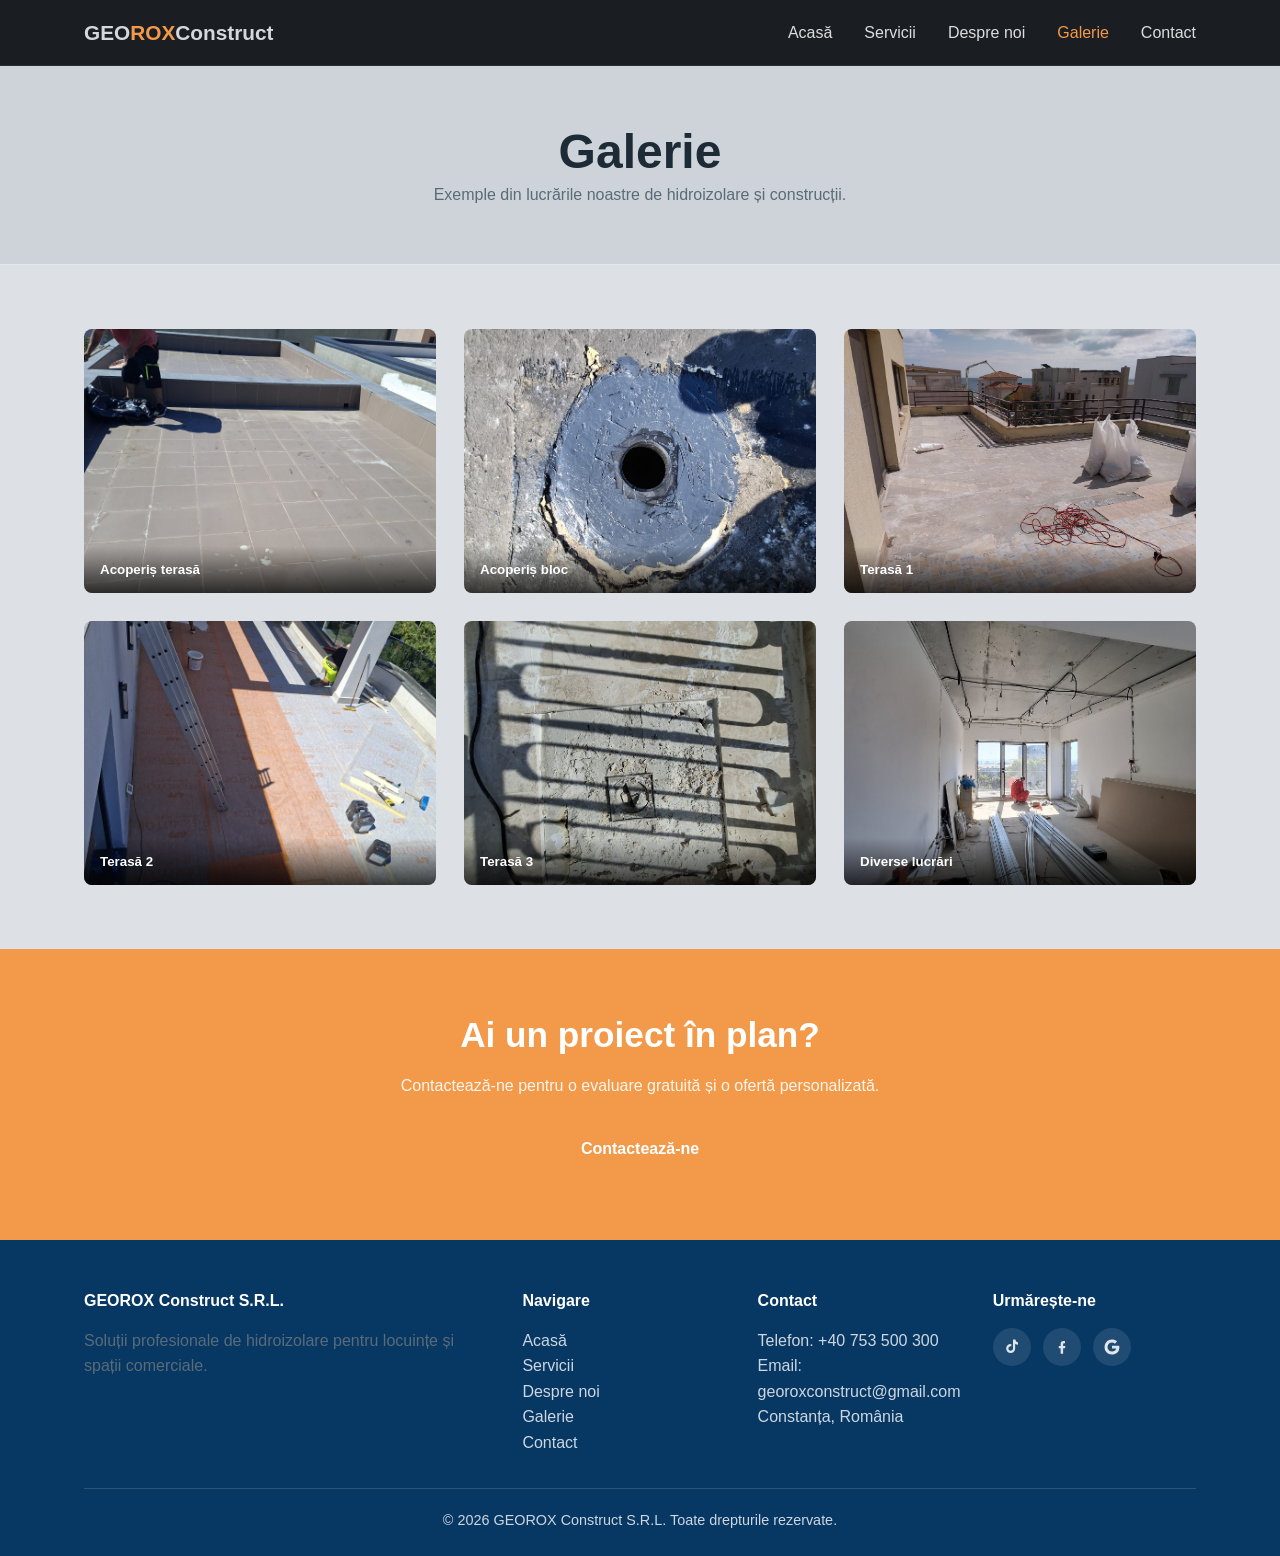
==== galerie.html @ f66228ff "GEOROX website" ====
<!DOCTYPE html>
<html lang="ro">
<head>
  <meta charset="UTF-8">
  <meta name="viewport" content="width=device-width, initial-scale=1.0">
  <title>Galerie | GEOROX Construct S.R.L.</title>
  <meta name="description" content="Galerie foto cu lucrări de hidroizolare și construcții realizate de GEOROX Construct.">
  <link rel="stylesheet" href="css/style.css">
</head>
<body>

  <header class="site-header">
    <nav class="nav">
      <a href="index.html" class="nav-logo"><span class="logo-grey">GEO</span><span class="logo-accent">ROX</span><span class="logo-grey">Construct</span></a>
      <ul class="nav-links" id="navLinks">
        <li><a href="index.html">Acasă</a></li>
        <li><a href="servicii.html">Servicii</a></li>
        <li><a href="despre.html">Despre noi</a></li>
        <li><a href="galerie.html" class="active">Galerie</a></li>
        <li><a href="contact.html">Contact</a></li>
      </ul>
      <button class="nav-toggle" id="navToggle" aria-label="Deschide meniul">
        <span></span><span></span><span></span>
      </button>
    </nav>
  </header>

  <section class="page-header">
    <div class="container">
      <h1>Galerie</h1>
      <p>Exemple din lucrările noastre de hidroizolare și construcții.</p>
    </div>
  </section>

  <section>
    <div class="container">
      <div class="grid grid-3 gallery-albums">
        <button class="album-card" type="button" data-album="acoperis-terasa">
          <img src="img/galerie/acoperis-terasa/acoperis-terasa-1.jpeg" alt="Acoperiș terasă">
          <span class="album-title">Acoperiș terasă</span>
        </button>
        <button class="album-card" type="button" data-album="acoperis-bloc">
          <img src="img/galerie/acoperis-bloc/acoperis-bloc1.jpeg" alt="Acoperiș bloc">
          <span class="album-title">Acoperiș bloc</span>
        </button>
        <button class="album-card" type="button" data-album="terasa1">
          <img src="img/galerie/terasa1/terasa1-1.jpeg" alt="Terasă 1">
          <span class="album-title">Terasă 1</span>
        </button>
        <button class="album-card" type="button" data-album="terasa2">
          <img src="img/galerie/terasa2/terasa2-1.jpeg" alt="Terasă 2">
          <span class="album-title">Terasă 2</span>
        </button>
        <button class="album-card" type="button" data-album="terasa3">
          <img src="img/galerie/terasa3/terasa3-1.jpeg" alt="Terasă 3">
          <span class="album-title">Terasă 3</span>
        </button>
        <button class="album-card" type="button" data-album="extra">
          <img src="img/galerie/extra/extra-1.jpeg" alt="Diverse lucrări">
          <span class="album-title">Diverse lucrări</span>
        </button>
      </div>
    </div>
  </section>

  <div class="lightbox" id="lightbox">
    <button class="lightbox-close" id="lightboxClose" aria-label="Închide">&times;</button>
    <button class="lightbox-prev" id="lightboxPrev" aria-label="Anterior">&#10094;</button>
    <img class="lightbox-img" id="lightboxImg" src="" alt="">
    <button class="lightbox-next" id="lightboxNext" aria-label="Următor">&#10095;</button>
    <div class="lightbox-counter" id="lightboxCounter"></div>
  </div>

  <section class="cta-banner">
    <div class="container">
      <h2>Ai un proiect în plan?</h2>
      <p>Contactează-ne pentru o evaluare gratuită și o ofertă personalizată.</p>
      <a href="contact.html" class="btn btn-primary">Contactează-ne</a>
    </div>
  </section>

  <footer class="site-footer">
    <div class="container">
      <div class="footer-grid">
        <div>
          <h4>GEOROX Construct S.R.L.</h4>
          <p>Soluții profesionale de hidroizolare pentru locuințe și spații comerciale.</p>
        </div>
        <div>
          <h4>Navigare</h4>
          <ul>
            <li><a href="index.html">Acasă</a></li>
            <li><a href="servicii.html">Servicii</a></li>
            <li><a href="despre.html">Despre noi</a></li>
            <li><a href="galerie.html">Galerie</a></li>
            <li><a href="contact.html">Contact</a></li>
          </ul>
        </div>
        <div>
          <h4>Contact</h4>
          <ul>
            <li>Telefon: +40 753 500 300</li>
            <li>Email: georoxconstruct@gmail.com</li>
            <li>Constanța, România</li>
          </ul>
        </div>
        <div>
          <h4>Urmărește-ne</h4>
          <div class="social-links">
            <a href="https://www.tiktok.com/@hidroizolatiiconstanta?_r=1&_t=ZN-98eueDLRYmM" target="_blank" rel="noopener" class="social-icon" aria-label="TikTok">
              <svg viewBox="0 0 24 24"><path d="M16.5 2c.3 1.9 1.5 3.5 3.5 4v3c-1.4 0-2.7-.4-3.8-1.2v6.2c0 3.3-2.7 6-6 6s-6-2.7-6-6 2.7-6 6-6c.3 0 .6 0 .9.1v3.1c-.3-.1-.6-.2-.9-.2-1.7 0-3 1.3-3 3s1.3 3 3 3 3.1-1.3 3.1-3V2h3.2z"/></svg>
            </a>
            <a href="https://www.facebook.com/share/18gLSC9Pa3/?mibextid=wwXIfr" target="_blank" rel="noopener" class="social-icon" aria-label="Facebook">
              <svg viewBox="0 0 24 24"><path d="M13.5 21v-7.5h2.5l.5-3h-3V8.5c0-.9.3-1.5 1.6-1.5H16V4.3C15.7 4.2 14.8 4 13.8 4c-2.1 0-3.6 1.3-3.6 3.7V10.5H7.7v3h2.5V21h3.3z"/></svg>
            </a>
            <a href="https://share.google/zqNdeVPApvcIBEr9M" target="_blank" rel="noopener" class="social-icon" aria-label="Google">
              <svg viewBox="0 0 24 24"><path d="M21.8 12.2c0-.7-.1-1.4-.2-2H12v3.9h5.5c-.2 1.3-1 2.4-2.1 3.1v2.6h3.4c2-1.8 3-4.5 3-7.6z"/><path d="M12 22c2.7 0 5-.9 6.7-2.4l-3.4-2.6c-.9.6-2.1 1-3.3 1-2.6 0-4.8-1.7-5.6-4.1H3v2.6C4.7 19.9 8.1 22 12 22z"/><path d="M6.4 13.9c-.2-.6-.3-1.2-.3-1.9s.1-1.3.3-1.9V7.5H3c-.6 1.3-1 2.7-1 4.5s.4 3.2 1 4.5l3.4-2.6z"/><path d="M12 6c1.5 0 2.8.5 3.8 1.5l2.9-2.9C16.9 2.9 14.6 2 12 2 8.1 2 4.7 4.1 3 7.5l3.4 2.6C7.2 7.7 9.4 6 12 6z"/></svg>
            </a>
          </div>
        </div>
      </div>
      <div class="footer-bottom">
        &copy; 2026 GEOROX Construct S.R.L. Toate drepturile rezervate.
      </div>
    </div>
  </footer>

  <script src="js/main.js"></script>
  <script src="js/album-viewer.js"></script>
</body>
</html>
---- css/style.css ----
/* ---------- Reset & base ---------- */
* {
  margin: 0;
  padding: 0;
  box-sizing: border-box;
}

:root {
  --color-primary: #0b5394;
  --color-primary-dark: #073763;
  --color-accent: #f2994a;
  --color-bg: #dde1e5;
  --color-bg-alt: #cdd3d8;
  --color-text: #1c2b36;
  --color-text-light: #5a6b78;
  --color-border: #e1e8ed;
  --color-header-bg: #1a1d21;
  --color-logo-grey: #d5d8db;
  --max-width: 1160px;
  --radius: 8px;
  --transition: 0.2s ease;
}

html {
  scroll-behavior: smooth;
}

body {
  font-family: "Segoe UI", Roboto, Helvetica, Arial, sans-serif;
  color: var(--color-text);
  background: var(--color-bg);
  line-height: 1.6;
}

img {
  max-width: 100%;
  display: block;
}

a {
  color: inherit;
  text-decoration: none;
}

ul {
  list-style: none;
}

.container {
  width: 100%;
  max-width: var(--max-width);
  margin: 0 auto;
  padding: 0 24px;
}

section {
  padding: 64px 0;
}

h1, h2, h3 {
  line-height: 1.25;
  font-weight: 700;
}

h1 {
  font-size: clamp(2rem, 4vw, 3rem);
}

h2 {
  font-size: clamp(1.5rem, 3vw, 2.2rem);
  margin-bottom: 16px;
}

p {
  color: var(--color-text-light);
}

.btn {
  display: inline-block;
  padding: 12px 28px;
  border-radius: var(--radius);
  font-weight: 600;
  transition: background var(--transition), color var(--transition);
  border: 2px solid transparent;
}

.btn-primary {
  background: var(--color-accent);
  color: #fff;
}

.btn-primary:hover {
  background: #e08635;
}

.btn-outline {
  border-color: #fff;
  color: #fff;
}

.btn-outline:hover {
  background: #fff;
  color: var(--color-primary-dark);
}

.section-intro {
  text-align: center;
  max-width: 640px;
  margin: 0 auto 40px;
}

/* ---------- Header / Nav ---------- */
.site-header {
  position: sticky;
  top: 0;
  z-index: 100;
  background: var(--color-header-bg);
  border-bottom: 1px solid rgba(255, 255, 255, 0.08);
}

.nav {
  display: flex;
  align-items: center;
  justify-content: space-between;
  padding: 16px 24px;
  max-width: var(--max-width);
  margin: 0 auto;
}

.nav-logo {
  font-size: 1.3rem;
  font-weight: 700;
}

.nav-logo .logo-grey {
  color: var(--color-logo-grey);
}

.nav-logo .logo-accent {
  color: var(--color-accent);
}

.nav-links {
  display: flex;
  gap: 32px;
}

.nav-links a {
  font-weight: 500;
  color: rgba(255, 255, 255, 0.85);
  transition: color var(--transition);
}

.nav-links a:hover,
.nav-links a.active {
  color: var(--color-accent);
}

.nav-toggle {
  display: none;
  flex-direction: column;
  gap: 5px;
  background: none;
  border: none;
  cursor: pointer;
  padding: 4px;
}

.nav-toggle span {
  width: 26px;
  height: 3px;
  background: #fff;
  border-radius: 2px;
}

/* ---------- Hero ---------- */
.hero {
  background: linear-gradient(135deg, var(--color-primary-dark), var(--color-primary));
  color: #fff;
  padding: 96px 0;
}

.hero-inner {
  display: flex;
  align-items: center;
  gap: 48px;
  max-width: 960px;
}

.hero-logo {
  flex-shrink: 0;
  width: 280px;
  height: auto;
  border-radius: 16px;
  background: #fff;
  padding: 12px;
}

.hero-text {
  display: flex;
  flex-direction: column;
  align-items: flex-start;
  gap: 20px;
}

.hero p {
  color: rgba(255, 255, 255, 0.85);
  font-size: 1.1rem;
}

.hero-actions {
  display: flex;
  gap: 16px;
  margin-top: 8px;
}

@media (max-width: 760px) {
  .hero-inner {
    flex-direction: column;
    align-items: flex-start;
  }

  .hero-logo {
    width: 180px;
  }
}

/* ---------- Page header (interior pages) ---------- */
.page-header {
  background: var(--color-bg-alt);
  padding: 56px 0;
  text-align: center;
  border-bottom: 1px solid var(--color-border);
}

/* ---------- Cards / grid ---------- */
.grid {
  display: grid;
  gap: 28px;
}

.grid-3 {
  grid-template-columns: repeat(3, 1fr);
}

.grid-2 {
  grid-template-columns: repeat(2, 1fr);
}

.services-layout {
  display: flex;
  gap: 40px;
  align-items: stretch;
}

.services-photo {
  flex: 0 0 380px;
  width: 380px;
  height: 380px;
  object-fit: cover;
  object-position: top left;
  border-radius: var(--radius);
  align-self: center;
}

.services-cards {
  flex: 1;
  min-width: 0;
  display: flex;
  flex-direction: column;
  gap: 20px;
  justify-content: center;
}

@media (max-width: 760px) {
  .services-layout {
    flex-direction: column;
  }
}

/* ---------- Gallery ---------- */
.album-card {
  position: relative;
  display: block;
  width: 100%;
  aspect-ratio: 4 / 3;
  padding: 0;
  border: none;
  border-radius: var(--radius);
  overflow: hidden;
  cursor: pointer;
  background: none;
}

.album-card img {
  width: 100%;
  height: 100%;
  object-fit: cover;
  transition: transform var(--transition);
}

.album-card:hover img {
  transform: scale(1.06);
}

.album-title {
  position: absolute;
  left: 0;
  right: 0;
  bottom: 0;
  padding: 16px;
  background: linear-gradient(to top, rgba(0, 0, 0, 0.75), transparent);
  color: #fff;
  font-weight: 600;
  text-align: left;
}

.lightbox {
  display: none;
  position: fixed;
  inset: 0;
  z-index: 1000;
  background: rgba(0, 0, 0, 0.92);
  align-items: center;
  justify-content: center;
}

.lightbox.open {
  display: flex;
}

.lightbox-img {
  max-width: 88vw;
  max-height: 85vh;
  object-fit: contain;
  border-radius: 4px;
}

.lightbox-close,
.lightbox-prev,
.lightbox-next {
  position: absolute;
  background: rgba(255, 255, 255, 0.1);
  color: #fff;
  border: none;
  cursor: pointer;
  border-radius: 50%;
  width: 44px;
  height: 44px;
  font-size: 1.3rem;
  display: flex;
  align-items: center;
  justify-content: center;
  transition: background var(--transition);
}

.lightbox-close:hover,
.lightbox-prev:hover,
.lightbox-next:hover {
  background: rgba(255, 255, 255, 0.2);
}

.lightbox-close {
  top: 24px;
  right: 24px;
}

.lightbox-prev {
  left: 24px;
  top: 50%;
  transform: translateY(-50%);
}

.lightbox-next {
  right: 24px;
  top: 50%;
  transform: translateY(-50%);
}

.lightbox-counter {
  position: absolute;
  bottom: 24px;
  left: 50%;
  transform: translateX(-50%);
  color: rgba(255, 255, 255, 0.8);
  font-size: 0.9rem;
}

@media (max-width: 640px) {
  .lightbox-prev,
  .lightbox-next {
    width: 38px;
    height: 38px;
  }

  .lightbox-prev {
    left: 10px;
  }

  .lightbox-next {
    right: 10px;
  }
}

.card {
  background: #fff;
  border: 1px solid var(--color-border);
  border-radius: var(--radius);
  padding: 28px;
  transition: box-shadow var(--transition), transform var(--transition);
}

.card:hover {
  box-shadow: 0 8px 24px rgba(11, 83, 148, 0.1);
  transform: translateY(-2px);
}

.card h3 {
  margin-bottom: 10px;
  color: var(--color-primary-dark);
}

.card-blue {
  background: var(--color-primary);
  border-color: var(--color-primary);
}

.card-blue h3 {
  color: #fff;
}

.card-orange-solid {
  background: var(--color-accent);
  border-color: var(--color-accent);
}

.card-orange-solid h3 {
  color: #fff;
}

.card-text-dark h3 {
  color: var(--color-text);
}

.card-orange h3 {
  color: var(--color-primary-dark);
}

.section-alt {
  background: var(--color-bg-alt);
}

/* ---------- CTA banner ---------- */
.cta-banner {
  background: var(--color-accent);
  color: #fff;
  text-align: center;
}

.cta-banner h2 {
  color: #fff;
}

.cta-banner p {
  color: rgba(255, 255, 255, 0.9);
  margin-bottom: 24px;
}

/* ---------- Forms ---------- */
.form-group {
  margin-bottom: 20px;
}

label {
  display: block;
  font-weight: 600;
  margin-bottom: 6px;
}

input,
textarea {
  width: 100%;
  padding: 12px 14px;
  border: 1px solid var(--color-border);
  border-radius: var(--radius);
  font-family: inherit;
  font-size: 1rem;
}

input:focus,
textarea:focus {
  outline: none;
  border-color: var(--color-primary);
}

/* ---------- Footer ---------- */
.site-footer {
  background: var(--color-primary-dark);
  color: rgba(255, 255, 255, 0.8);
  padding: 48px 0 24px;
}

.footer-grid {
  display: grid;
  grid-template-columns: 2fr 1fr 1fr 1fr;
  gap: 32px;
  margin-bottom: 32px;
}

.site-footer h4 {
  color: #fff;
  margin-bottom: 14px;
}

.site-footer a:hover {
  color: #fff;
}

.social-links {
  display: flex;
  gap: 12px;
}

.social-icon {
  display: flex;
  align-items: center;
  justify-content: center;
  width: 38px;
  height: 38px;
  border-radius: 50%;
  background: rgba(255, 255, 255, 0.1);
  transition: background var(--transition);
}

.social-icon svg {
  width: 18px;
  height: 18px;
  fill: rgba(255, 255, 255, 0.85);
  transition: fill var(--transition);
}

.social-icon:hover {
  background: var(--color-accent);
}

.social-icon:hover svg {
  fill: #fff;
}

.footer-bottom {
  border-top: 1px solid rgba(255, 255, 255, 0.15);
  padding-top: 20px;
  text-align: center;
  font-size: 0.9rem;
}

/* ---------- Responsive ---------- */
@media (max-width: 860px) {
  .grid-3 {
    grid-template-columns: 1fr 1fr;
  }
  .footer-grid {
    grid-template-columns: 1fr 1fr;
  }
}

@media (max-width: 640px) {
  .nav-links {
    position: absolute;
    top: 100%;
    left: 0;
    right: 0;
    background: var(--color-header-bg);
    flex-direction: column;
    gap: 0;
    border-bottom: 1px solid rgba(255, 255, 255, 0.08);
    display: none;
  }

  .nav-links.open {
    display: flex;
  }

  .nav-links a {
    padding: 14px 24px;
    border-top: 1px solid rgba(255, 255, 255, 0.08);
  }

  .nav-toggle {
    display: flex;
  }

  .grid-3,
  .grid-2 {
    grid-template-columns: 1fr;
  }

  .footer-grid {
    grid-template-columns: 1fr;
  }

  .hero {
    padding: 64px 0;
  }
}
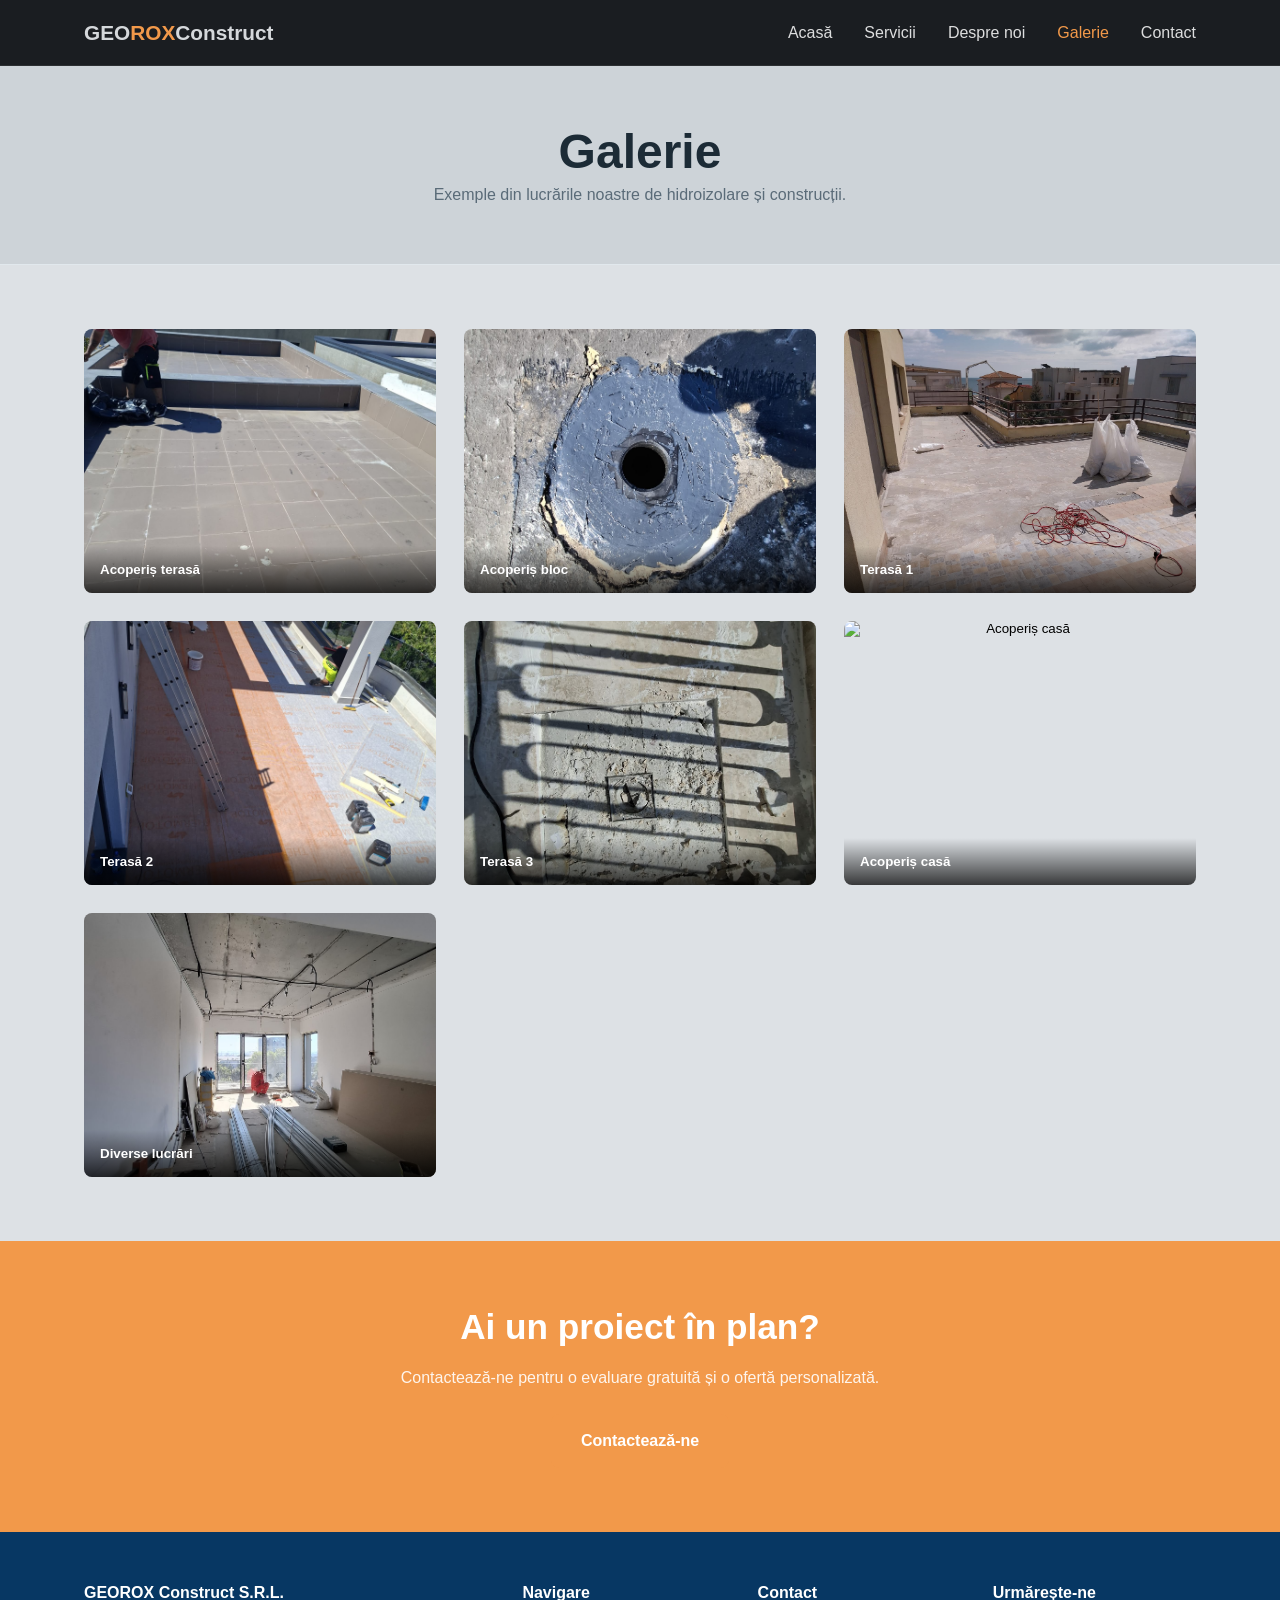
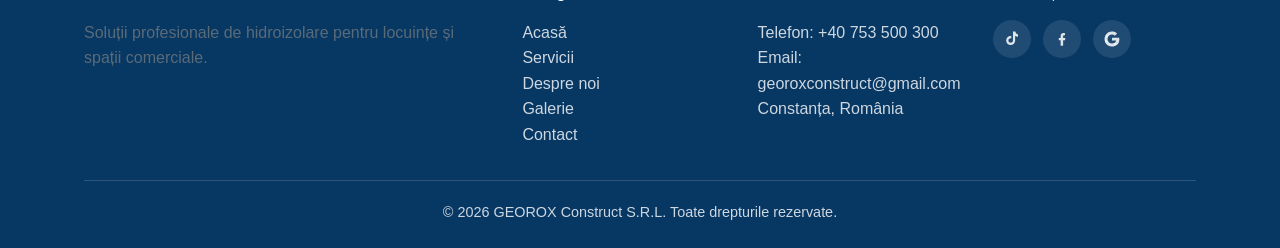
==== commit febe780c: "Add photos" ====
--- a/galerie.html
+++ b/galerie.html
@@ -54,6 +54,10 @@
         <button class="album-card" type="button" data-album="terasa3">
           <img src="img/galerie/terasa3/terasa3-1.jpeg" alt="Terasă 3">
           <span class="album-title">Terasă 3</span>
+        </button>
+        <button class="album-card" type="button" data-album="acoperis-casa">
+          <img src="img/galerie/acoperis-casa/acoperis-casa1.jpeg" alt="Acoperiș casă">
+          <span class="album-title">Acoperiș casă</span>
         </button>
         <button class="album-card" type="button" data-album="extra">
           <img src="img/galerie/extra/extra-1.jpeg" alt="Diverse lucrări">
